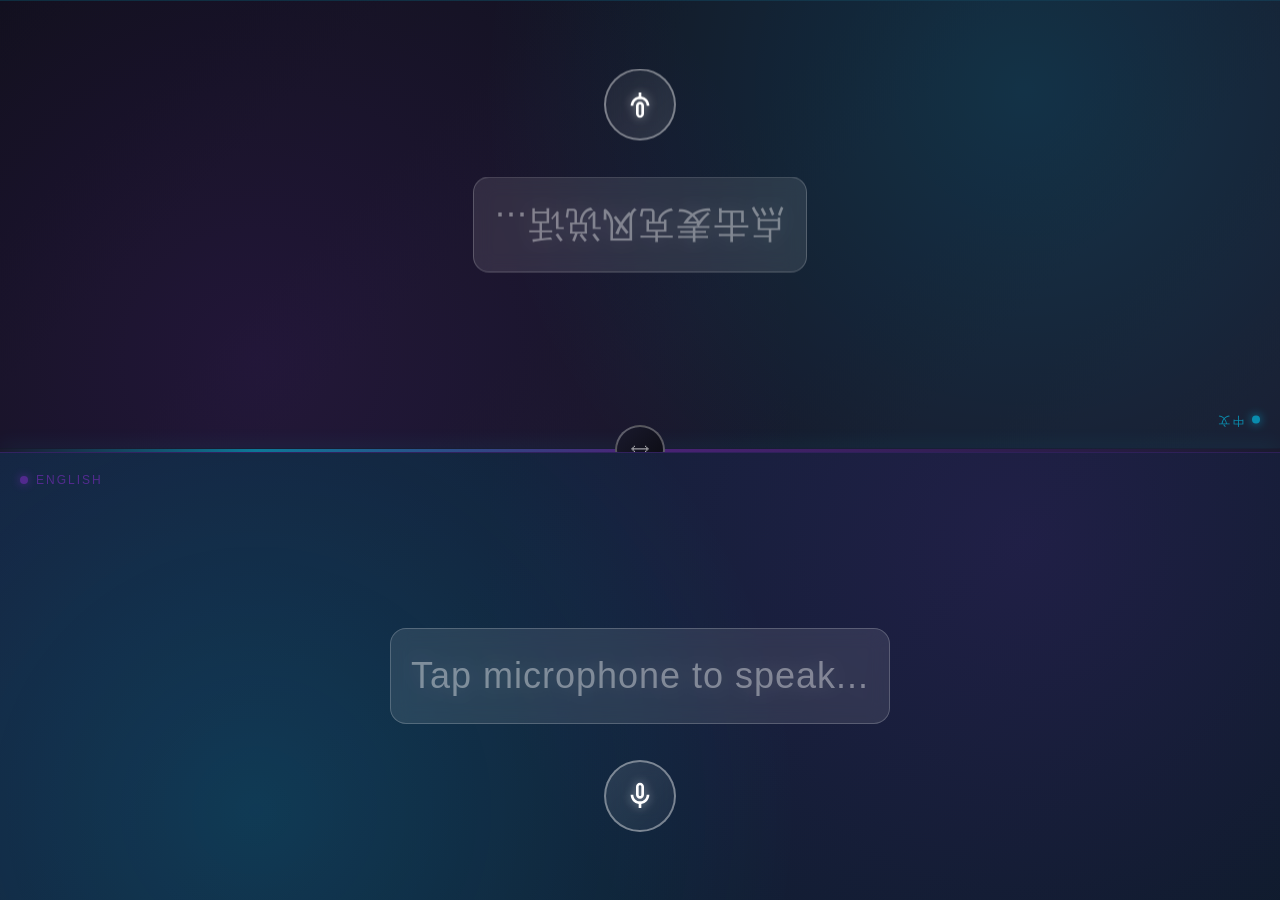
==== index.html @ f01ca535 "init" ====
<!DOCTYPE html>
<html lang="zh-CN">
<head>
    <meta charset="UTF-8">
    <meta name="viewport" content="width=device-width, initial-scale=1.0, maximum-scale=1.0, user-scalable=no">
    <title>FaceTranslator - 面对面翻译器</title>
    <link rel="stylesheet" href="css/style.css">
</head>
<body>
    <div class="container">
        <!-- 上半部分：中文区（给外国人看） -->
        <div class="language-section chinese-section">
            <div class="label">中文</div>
            <div class="text-display" id="chinese-text">
                <span class="placeholder">点击麦克风说话...</span>
            </div>
            <div class="controls">
                <button class="mic-btn" id="chinese-mic" data-lang="zh-CN">
                    <svg viewBox="0 0 24 24" width="32" height="32">
                        <path fill="currentColor" d="M12 14c1.66 0 3-1.34 3-3V5c0-1.66-1.34-3-3-3S9 3.34 9 5v6c0 1.66 1.34 3 3 3zm-1-9c0-.55.45-1 1-1s1 .45 1 1v6c0 .55-.45 1-1 1s-1-.45-1-1V5zm6 6c0 2.76-2.24 5-5 5s-5-2.24-5-5H5c0 3.53 2.61 6.43 6 6.92V21h2v-3.08c3.39-.49 6-3.39 6-6.92h-2z"/>
                    </svg>
                </button>
                <div class="status" id="chinese-status"></div>
            </div>
        </div>

        <!-- 分割线 -->
        <div class="divider">
            <div class="divider-line"></div>
        </div>

        <!-- 下半部分：英文区（给中国人看） -->
        <div class="language-section english-section">
            <div class="label">English</div>
            <div class="text-display" id="english-text">
                <span class="placeholder">Tap microphone to speak...</span>
            </div>
            <div class="controls">
                <button class="mic-btn" id="english-mic" data-lang="en-US">
                    <svg viewBox="0 0 24 24" width="32" height="32">
                        <path fill="currentColor" d="M12 14c1.66 0 3-1.34 3-3V5c0-1.66-1.34-3-3-3S9 3.34 9 5v6c0 1.66 1.34 3 3 3zm-1-9c0-.55.45-1 1-1s1 .45 1 1v6c0 .55-.45 1-1 1s-1-.45-1-1V5zm6 6c0 2.76-2.24 5-5 5s-5-2.24-5-5H5c0 3.53 2.61 6.43 6 6.92V21h2v-3.08c3.39-.49 6-3.39 6-6.92h-2z"/>
                    </svg>
                </button>
                <div class="status" id="english-status"></div>
            </div>
        </div>
    </div>

    <script src="js/app.js"></script>
</body>
</html>
---- css/style.css ----
* {
    margin: 0;
    padding: 0;
    box-sizing: border-box;
}

:root {
    --chinese-bg: #1a1a2e;
    --english-bg: #16213e;
    --chinese-accent: #00d4ff;
    --english-accent: #7b2cbf;
    --text-color: #fff;
    --glass-bg: rgba(255, 255, 255, 0.1);
    --glass-border: rgba(255, 255, 255, 0.2);
}

html, body {
    height: 100%;
    overflow: hidden;
    font-family: 'SF Pro Display', -apple-system, BlinkMacSystemFont, 'Segoe UI', sans-serif;
    background: #0a0a0f;
}

.container {
    display: flex;
    flex-direction: column;
    height: 100vh;
    width: 100vw;
    background: linear-gradient(180deg, #0a0a0f 0%, #1a1a2e 50%, #16213e 100%);
}

.language-section {
    flex: 1;
    display: flex;
    flex-direction: column;
    justify-content: center;
    align-items: center;
    padding: 20px;
    position: relative;
    overflow: hidden;
}

.language-section::before {
    content: '';
    position: absolute;
    top: 0;
    left: 0;
    right: 0;
    bottom: 0;
    background: 
        radial-gradient(circle at 20% 80%, rgba(0, 212, 255, 0.15) 0%, transparent 50%),
        radial-gradient(circle at 80% 20%, rgba(123, 44, 191, 0.15) 0%, transparent 50%);
    pointer-events: none;
}

.chinese-section {
    background: linear-gradient(135deg, #1a1a2e 0%, #0f0f1a 100%);
    border-bottom: 1px solid rgba(0, 212, 255, 0.3);
    transform: rotate(180deg);
}

.english-section {
    background: linear-gradient(135deg, #16213e 0%, #0d1b2a 100%);
    border-top: 1px solid rgba(123, 44, 191, 0.3);
}

.label {
    position: absolute;
    top: 20px;
    left: 20px;
    font-size: 12px;
    font-weight: 500;
    letter-spacing: 2px;
    text-transform: uppercase;
    color: var(--text-color);
    opacity: 0.6;
    display: flex;
    align-items: center;
    gap: 8px;
}

.label::before {
    content: '';
    width: 8px;
    height: 8px;
    border-radius: 50%;
    background: currentColor;
    box-shadow: 0 0 10px currentColor;
    animation: glow 2s ease-in-out infinite;
}

@keyframes glow {
    0%, 100% { opacity: 0.6; }
    50% { opacity: 1; }
}

.text-display {
    font-size: clamp(20px, 4vw, 36px);
    font-weight: 300;
    text-align: center;
    color: var(--text-color);
    max-width: 90%;
    word-wrap: break-word;
    line-height: 1.5;
    letter-spacing: 1px;
    text-shadow: 0 0 20px rgba(255, 255, 255, 0.3);
    min-height: 60px;
    display: flex;
    align-items: center;
    justify-content: center;
    padding: 20px;
    background: var(--glass-bg);
    border: 1px solid var(--glass-border);
    border-radius: 16px;
    backdrop-filter: blur(10px);
}

.text-display .placeholder {
    opacity: 0.4;
    font-weight: 300;
}

.controls {
    position: absolute;
    bottom: 40px;
    display: flex;
    flex-direction: column;
    align-items: center;
    gap: 12px;
}

.mic-btn {
    width: 72px;
    height: 72px;
    border-radius: 50%;
    border: 2px solid rgba(255, 255, 255, 0.4);
    background: linear-gradient(135deg, rgba(255,255,255,0.1) 0%, rgba(255,255,255,0.05) 100%);
    color: white;
    cursor: pointer;
    display: flex;
    align-items: center;
    justify-content: center;
    transition: all 0.4s cubic-bezier(0.175, 0.885, 0.32, 1.275);
    backdrop-filter: blur(10px);
    position: relative;
    overflow: hidden;
}

.mic-btn::before {
    content: '';
    position: absolute;
    top: 0;
    left: 0;
    right: 0;
    bottom: 0;
    border-radius: 50%;
    background: linear-gradient(135deg, rgba(255,255,255,0.2) 0%, transparent 100%);
    opacity: 0;
    transition: opacity 0.3s;
}

.mic-btn:hover {
    border-color: rgba(255, 255, 255, 0.8);
    transform: scale(1.08);
    box-shadow: 0 0 30px rgba(255, 255, 255, 0.2);
}

.mic-btn:hover::before {
    opacity: 1;
}

.mic-btn:active {
    transform: scale(0.95);
}

.mic-btn.recording {
    border-color: #ff4757;
    background: linear-gradient(135deg, rgba(255, 71, 87, 0.3) 0%, rgba(255, 71, 87, 0.1) 100%);
    box-shadow: 0 0 40px rgba(255, 71, 87, 0.5);
    animation: recordingPulse 1.5s ease-in-out infinite;
}

@keyframes recordingPulse {
    0%, 100% {
        box-shadow: 0 0 20px rgba(255, 71, 87, 0.4);
    }
    50% {
        box-shadow: 0 0 50px rgba(255, 71, 87, 0.7);
    }
}

.mic-btn svg {
    filter: drop-shadow(0 0 5px rgba(255, 255, 255, 0.5));
}

.status {
    font-size: 11px;
    color: rgba(255, 255, 255, 0.5);
    min-height: 16px;
    text-align: center;
    letter-spacing: 1px;
    text-transform: uppercase;
}

.divider {
    height: 3px;
    background: linear-gradient(90deg, 
        transparent 0%, 
        rgba(0, 212, 255, 0.5) 20%, 
        rgba(123, 44, 191, 0.5) 50%, 
        transparent 100%);
    position: relative;
    box-shadow: 0 0 20px rgba(0, 212, 255, 0.3);
}

.divider-line {
    position: absolute;
    top: 50%;
    left: 50%;
    transform: translate(-50%, -50%);
    width: 50px;
    height: 50px;
    background: linear-gradient(135deg, #1a1a2e 0%, #0a0a0f 100%);
    border: 2px solid rgba(255, 255, 255, 0.3);
    border-radius: 50%;
    display: flex;
    align-items: center;
    justify-content: center;
}

.divider-line::after {
    content: '⟷';
    font-size: 20px;
    color: rgba(255, 255, 255, 0.6);
}

.language-section.chinese-section .label {
    color: var(--chinese-accent);
}

.language-section.english-section .label {
    color: var(--english-accent);
}

@media (max-width: 480px) {
    .text-display {
        font-size: 18px;
        padding: 15px;
    }

    .mic-btn {
        width: 60px;
        height: 60px;
    }

    .label {
        font-size: 10px;
    }

    .controls {
        bottom: 30px;
    }
}
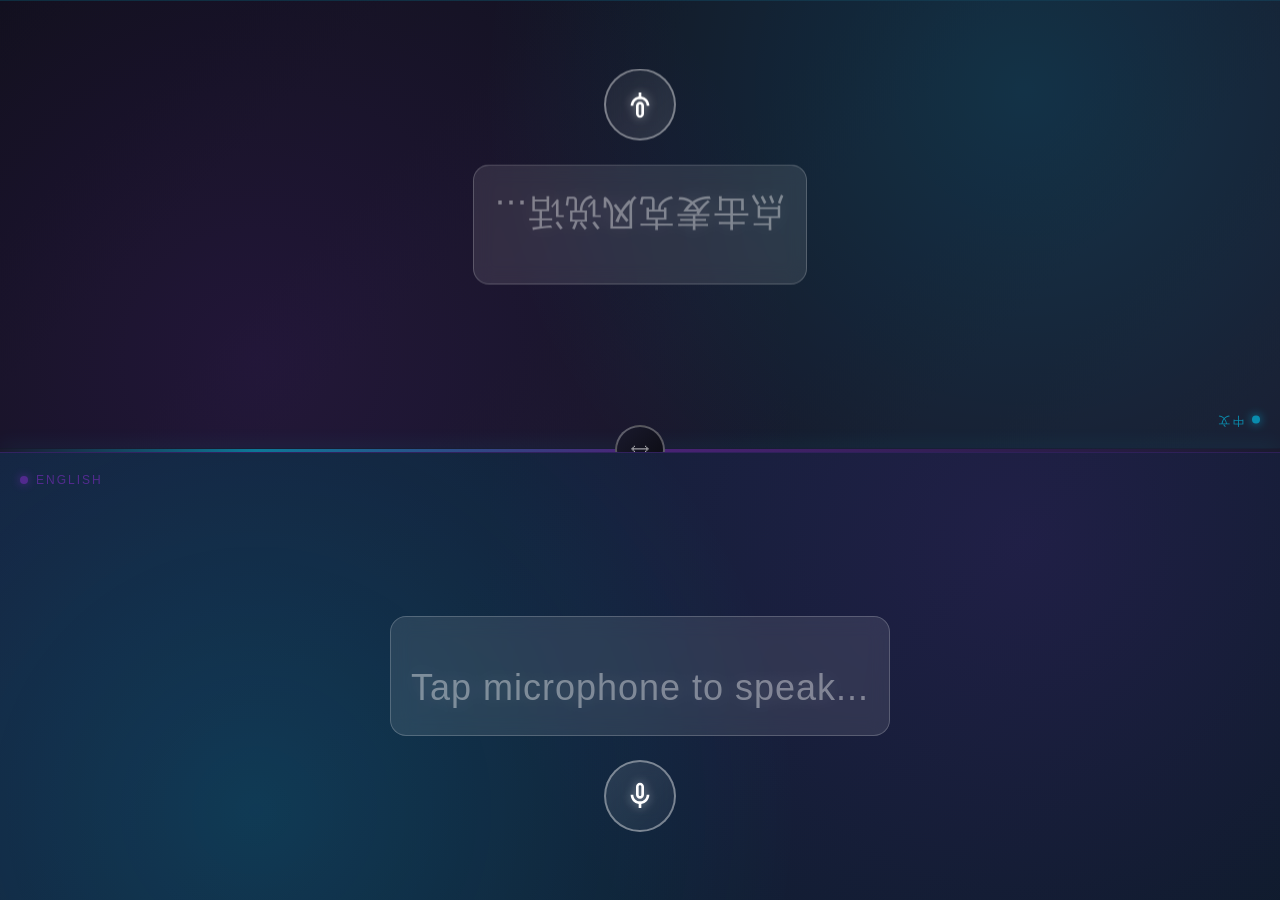
==== commit 56e1144e: "Add dynamic text animation and fix vercel config" ====
--- a/index.html
+++ b/index.html
@@ -4,7 +4,32 @@
     <meta charset="UTF-8">
     <meta name="viewport" content="width=device-width, initial-scale=1.0, maximum-scale=1.0, user-scalable=no">
     <title>FaceTranslator - 面对面翻译器</title>
+    <meta name="description" content="Real-time voice translator for face-to-face conversations between Chinese and English speakers. Tap, speak, and see instant translations.">
+    <meta name="keywords" content="translator, voice translator, Chinese, English, translation, speech recognition, face to face, 语言翻译, 语音翻译">
+    <meta name="author" content="FaceTranslator">
+    <meta name="robots" content="index, follow">
+    <meta property="og:title" content="FaceTranslator - 面对面翻译器">
+    <meta property="og:description" content="Real-time voice translator for face-to-face conversations between Chinese and English speakers.">
+    <meta property="og:type" content="website">
+    <meta property="og:url" content="https://facetranslator.vercel.app">
+    <meta property="og:image" content="https://facetranslator.vercel.app/logo.svg">
+    <meta name="twitter:card" content="summary_large_image">
+    <meta name="twitter:title" content="FaceTranslator - 面对面翻译器">
+    <meta name="twitter:description" content="Real-time voice translator for face-to-face conversations.">
+    <link rel="canonical" href="https://facetranslator.vercel.app">
     <link rel="stylesheet" href="css/style.css">
+    <link rel="manifest" href="manifest.json">
+    <meta name="theme-color" content="#1a1a2e">
+    <meta name="apple-mobile-web-app-capable" content="yes">
+    <meta name="apple-mobile-web-app-status-bar-style" content="black-translucent">
+    <meta name="google-site-verification" content="Kd_pHZRg2BjECIm4Wcp2h7z43A_WI1FYMWSwDGhQVrs" />
+    <script async src="https://www.googletagmanager.com/gtag/js?id=G-1NQQ948PWB"></script>
+    <script>
+      window.dataLayer = window.dataLayer || [];
+      function gtag(){dataLayer.push(arguments);}
+      gtag('js', new Date());
+      gtag('config', 'G-1NQQ948PWB');
+    </script>
 </head>
 <body>
     <div class="container">
@@ -47,5 +72,10 @@
     </div>
 
     <script src="js/app.js"></script>
+    <script>
+        if ('serviceWorker' in navigator) {
+            navigator.serviceWorker.register('sw.js');
+        }
+    </script>
 </body>
 </html>
--- a/css/style.css
+++ b/css/style.css
@@ -104,10 +104,15 @@
     line-height: 1.5;
     letter-spacing: 1px;
     text-shadow: 0 0 20px rgba(255, 255, 255, 0.3);
-    min-height: 60px;
-    display: flex;
-    align-items: center;
-    justify-content: center;
+    min-height: 120px;
+    height: 120px;
+    max-height: 180px;
+    display: flex;
+    flex-direction: column;
+    justify-content: flex-end;
+    align-items: center;
+    gap: 12px;
+    overflow-y: auto;
     padding: 20px;
     background: var(--glass-bg);
     border: 1px solid var(--glass-border);
@@ -118,6 +123,59 @@
 .text-display .placeholder {
     opacity: 0.4;
     font-weight: 300;
+}
+
+.message {
+    font-size: clamp(18px, 3.5vw, 32px);
+    font-weight: 300;
+    text-align: center;
+    color: var(--text-color);
+    word-wrap: break-word;
+    line-height: 1.4;
+    text-shadow: 0 0 20px rgba(255, 255, 255, 0.3);
+    animation: slideIn 0.3s ease-out;
+    padding: 8px;
+}
+
+.message.old {
+    opacity: 0.5;
+    font-size: clamp(14px, 2.5vw, 24px);
+    transition: opacity 0.3s ease, font-size 0.3s ease;
+}
+
+.message.fadeOut {
+    animation: fadeOut 0.3s ease-out forwards;
+}
+
+@keyframes slideIn {
+    from {
+        opacity: 0;
+        transform: translateY(-20px);
+    }
+    to {
+        opacity: 1;
+        transform: translateY(0);
+    }
+}
+
+@keyframes pushDown {
+    from {
+        transform: translateY(0);
+    }
+    to {
+        transform: translateY(calc(100% + 12px));
+    }
+}
+
+@keyframes fadeOut {
+    from {
+        opacity: 0.5;
+        transform: translateY(0);
+    }
+    to {
+        opacity: 0;
+        transform: translateY(20px);
+    }
 }
 
 .controls {
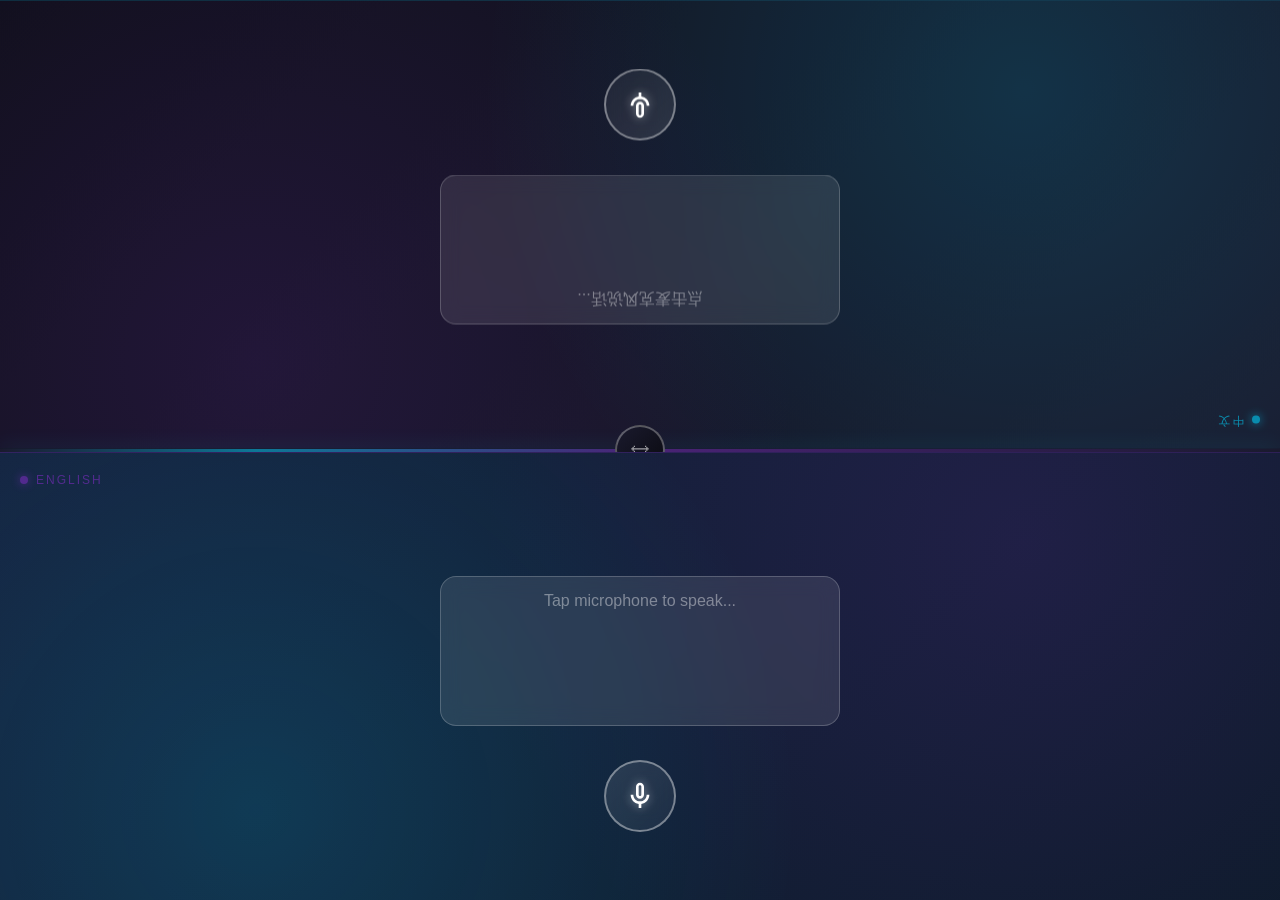
==== commit 5a9a77b9: "Fix: add safe-area-inset-bottom for iOS navigation bar support" ====
--- a/index.html
+++ b/index.html
@@ -17,7 +17,7 @@
     <meta name="twitter:title" content="FaceTranslator - 面对面翻译器">
     <meta name="twitter:description" content="Real-time voice translator for face-to-face conversations.">
     <link rel="canonical" href="https://facetranslator.vercel.app">
-    <link rel="stylesheet" href="css/style.css">
+    <link rel="stylesheet" href="css/style.css?v=2">
     <link rel="manifest" href="manifest.json">
     <meta name="theme-color" content="#1a1a2e">
     <meta name="apple-mobile-web-app-capable" content="yes">
@@ -71,11 +71,6 @@
         </div>
     </div>
 
-    <script src="js/app.js"></script>
-    <script>
-        if ('serviceWorker' in navigator) {
-            navigator.serviceWorker.register('sw.js');
-        }
-    </script>
+    <script src="js/app.js?v=3"></script>
 </body>
 </html>
--- a/css/style.css
+++ b/css/style.css
@@ -35,9 +35,10 @@
     flex-direction: column;
     justify-content: center;
     align-items: center;
-    padding: 20px;
+    padding: 50px 20px max(100px, env(safe-area-inset-bottom, 100px));
     position: relative;
     overflow: hidden;
+    min-height: 0;
 }
 
 .language-section::before {
@@ -95,25 +96,17 @@
 }
 
 .text-display {
-    font-size: clamp(20px, 4vw, 36px);
-    font-weight: 300;
-    text-align: center;
-    color: var(--text-color);
-    max-width: 90%;
-    word-wrap: break-word;
-    line-height: 1.5;
-    letter-spacing: 1px;
-    text-shadow: 0 0 20px rgba(255, 255, 255, 0.3);
-    min-height: 120px;
-    height: 120px;
-    max-height: 180px;
+    width: 100%;
+    max-width: 400px;
+    min-height: 150px;
+    max-height: 300px;
     display: flex;
     flex-direction: column;
-    justify-content: flex-end;
-    align-items: center;
-    gap: 12px;
+    justify-content: flex-start;
+    align-items: center;
+    gap: 8px;
     overflow-y: auto;
-    padding: 20px;
+    padding: 15px;
     background: var(--glass-bg);
     border: 1px solid var(--glass-border);
     border-radius: 16px;
@@ -123,18 +116,23 @@
 .text-display .placeholder {
     opacity: 0.4;
     font-weight: 300;
+    color: var(--text-color);
 }
 
 .message {
-    font-size: clamp(18px, 3.5vw, 32px);
+    width: 100%;
+    font-size: clamp(16px, 3vw, 24px);
     font-weight: 300;
     text-align: center;
     color: var(--text-color);
     word-wrap: break-word;
-    line-height: 1.4;
+    line-height: 1.5;
     text-shadow: 0 0 20px rgba(255, 255, 255, 0.3);
     animation: slideIn 0.3s ease-out;
-    padding: 8px;
+    padding: 12px 16px;
+    background: rgba(255, 255, 255, 0.05);
+    border: 1px solid rgba(255, 255, 255, 0.1);
+    border-radius: 12px;
 }
 
 .message.old {
@@ -180,7 +178,7 @@
 
 .controls {
     position: absolute;
-    bottom: 40px;
+    bottom: max(40px, env(safe-area-inset-bottom, 40px));
     display: flex;
     flex-direction: column;
     align-items: center;
@@ -316,6 +314,6 @@
     }
 
     .controls {
-        bottom: 30px;
-    }
-}
+        bottom: max(30px, env(safe-area-inset-bottom, 30px));
+    }
+}
